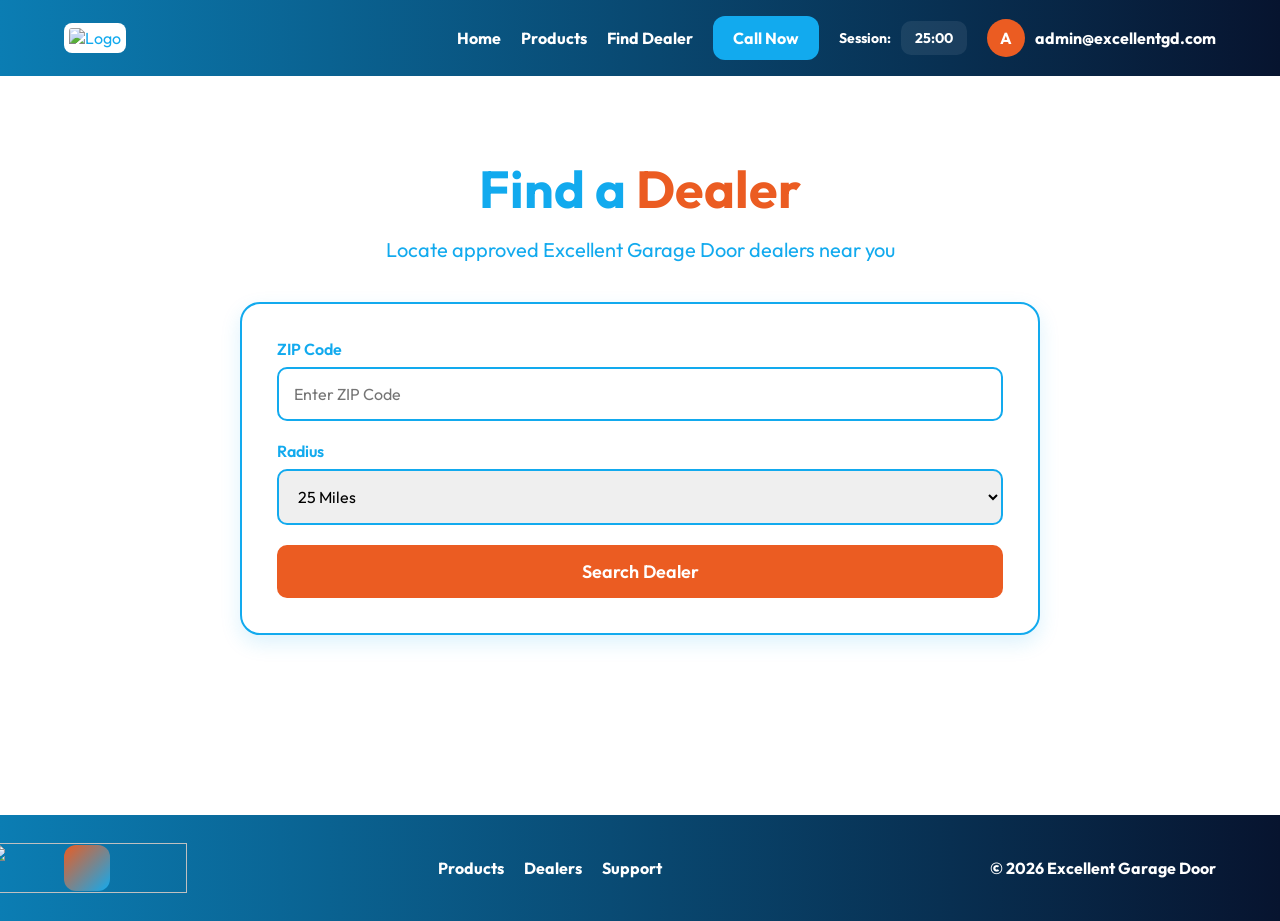
==== Find a Dealer.html @ b031a854 "Add files via upload" ====
<!DOCTYPE html>
<html lang="en">
<head>
<meta charset="UTF-8">
<meta name="viewport" content="width=device-width, initial-scale=1.0">
<title>Find Dealer</title>

<link href="https://fonts.googleapis.com/css2?family=Outfit:wght@300;400;500;600;700&display=swap" rel="stylesheet">

<style>
*{
margin:0;
padding:0;
box-sizing:border-box;
font-family:'Outfit',sans-serif;
}

body{
background:#FFFFFF;
color:#12AAEE;
overflow-x:hidden;
}

/* NAVBAR */

.navbar{
width:100%;
background:linear-gradient(90deg,#0B7DB3,#07142f);
background-color: #12AAEE;
padding:16px 5%;
display:flex;
justify-content:space-between;
align-items:center;
position:sticky;
top:0;
z-index:1000;
}

.logo img{
height:70px;
background:white;
padding:5px;
border-radius:8px;
}

.menu{
display:flex;
align-items:center;
gap:20px;
}

.menu a{
text-decoration:none;
color:white;
font-weight:500;
transition:.3s;
}

.menu a:hover{
color:#EB5C22;
}

.call-btn{
/* background:linear-gradient(135deg,#EB5C22,#12AAEE); */
background-color: #12AAEE;
padding:12px 20px;
border-radius:12px;
color:white;
}

.hamburger{
display:none;
font-size:30px;
color:white;
cursor:pointer;
}

/* SESSION */

.session{
display:flex;
align-items:center;
gap:10px;
color:white;
font-size:14px;
}

.session-box{
background:rgba(255,255,255,0.08);
padding:8px 14px;
border-radius:10px;
color:white;
font-weight:bold;
}

/* PROFILE */

.profile{
display:flex;
align-items:center;
gap:10px;
color:white;
}

.profile-icon{
width:38px;
height:38px;
border-radius:50%;
/* background:linear-gradient(135deg,#EB5C22,#12AAEE); */
background-color: #EB5C22;
display:flex;
justify-content:center;
align-items:center;
font-weight:bold;
color:white;
}

/* HERO */

.hero{
padding:80px 5%;
text-align:center;
}

.hero h1{
font-size:52px;
color:#12AAEE;
}

.hero span{
color:#EB5C22;
}

.hero p{
margin-top:15px;
font-size:20px;
}

/* SEARCH BOX */

.search-box{
max-width:800px;
margin:40px auto;
background:#FFFFFF;
border:2px solid #12AAEE;
padding:35px;
border-radius:20px;
box-shadow:0 8px 20px rgba(18,170,238,0.15);
}

.input-group{
margin-bottom:20px;
text-align:left;
}

.input-group label{
display:block;
margin-bottom:8px;
font-weight:600;
}

input,select{
width:100%;
padding:15px;
border:2px solid #12AAEE;
border-radius:10px;
font-size:16px;
outline:none;
}

button{
width:100%;
padding:15px;
background:#EB5C22;
color:#FFFFFF;
border:none;
border-radius:10px;
font-size:18px;
font-weight:600;
cursor:pointer;
}

.result-box{
margin-top:25px;
padding:20px;
background:#12AAEE;
color:#FFFFFF;
border-radius:12px;
}

/* FOOTER */

.footer{
background:linear-gradient(90deg,#12AAEE,#EB5C22);
padding:25px;
text-align:center;
color:#FFFFFF;
margin-top:60px;
}

/* FOOTER */

.footer{
background:linear-gradient(90deg,#0B7DB3,#07142f);
padding:30px 5%;
color:white;
display:flex;
justify-content:space-between;
align-items:center;
flex-wrap:wrap;
gap:20px;
}

.footer-logo{
width:46px;
height:46px;
border-radius:12px;
background:linear-gradient(135deg,#EB5C22,#12AAEE);
display:flex;
justify-content:center;
align-items:center;
font-weight:bold;
}

.footer-links{
display:flex;
gap:20px;
}

.footer-links a{
color:white;
text-decoration:none;
}

.footer-links a:hover{
color:#EB5C22;
}

/* MOBILE */

@media(max-width:768px){

.hamburger{
display:block;
}

.menu{
display:none;
position:absolute;
top:80px;
left:0;
width:100%;
background:#12AAEE;
flex-direction:column;
padding:20px;
text-align:center;
gap:18px;
}

.menu.active{
display:flex;
}

.menu a{
padding:12px 0;
}

.hero h1{
font-size:36px;
}

.hero p{
font-size:16px;
}

.search-box{
padding:20px;
}

.footer{
flex-direction:column;
text-align:center;
}
}
</style>
</head>

<body>

<!-- NAVBAR -->

<nav class="navbar">

<div class="logo">
<img src="images/logo1.svg" alt="Logo">
</div>

<div class="hamburger" id="hamburger">☰</div>

<div class="menu" id="menu">

<a href="index.html"><b>Home</b></a>
<a href="Products.html"><b>Products</b></a>
<a href="Find a Dealer.html"><b>Find Dealer</b></a>
<a href="#" class="call-btn"><b>Call Now</b></a>

<div class="session">
<span><b>Session:</b></span>
<div class="session-box" id="sessionTimer"><b>25:00</b></div>
</div>

<div class="profile">
<div class="profile-icon">A</div>
<span><b>admin@excellentgd.com</b></span>
</div>

</div>

</nav>

<!-- HERO -->

<section class="hero">

<h1>Find a <span>Dealer</span></h1>
<p>Locate approved Excellent Garage Door dealers near you</p>

<div class="search-box">

<div class="input-group">
<label>ZIP Code</label>
<input type="text" placeholder="Enter ZIP Code">
</div>

<div class="input-group">
<label>Radius</label>
<select>
<option>25 Miles</option>
<option>50 Miles</option>
<option>100 Miles</option>
</select>
</div>

<button>Search Dealer</button>

<!-- <div class="result-box">
Nearest Dealer: Excellent Garage Chennai<br>
Distance: 12 Miles
</div> -->

</div>

</section>

<!-- FOOTER -->

<footer class="footer">

<div class="footer-logo"><img src="images/logo1.jpg" alt="" height="50px" width="200px"></div>

<div class="footer-links">
<a href="#"><b>Products</b></a>
<a href="#"><b>Dealers</b></a>
<a href="#"><b>Support</b></a>
</div>

<p><b>© 2026 Excellent Garage Door</b></p>

</footer>   

<script>
const hamburger=document.getElementById("hamburger");
const menu=document.getElementById("menu");

hamburger.addEventListener("click",function(){
menu.classList.toggle("active");
});
</script>

</body>
</html>
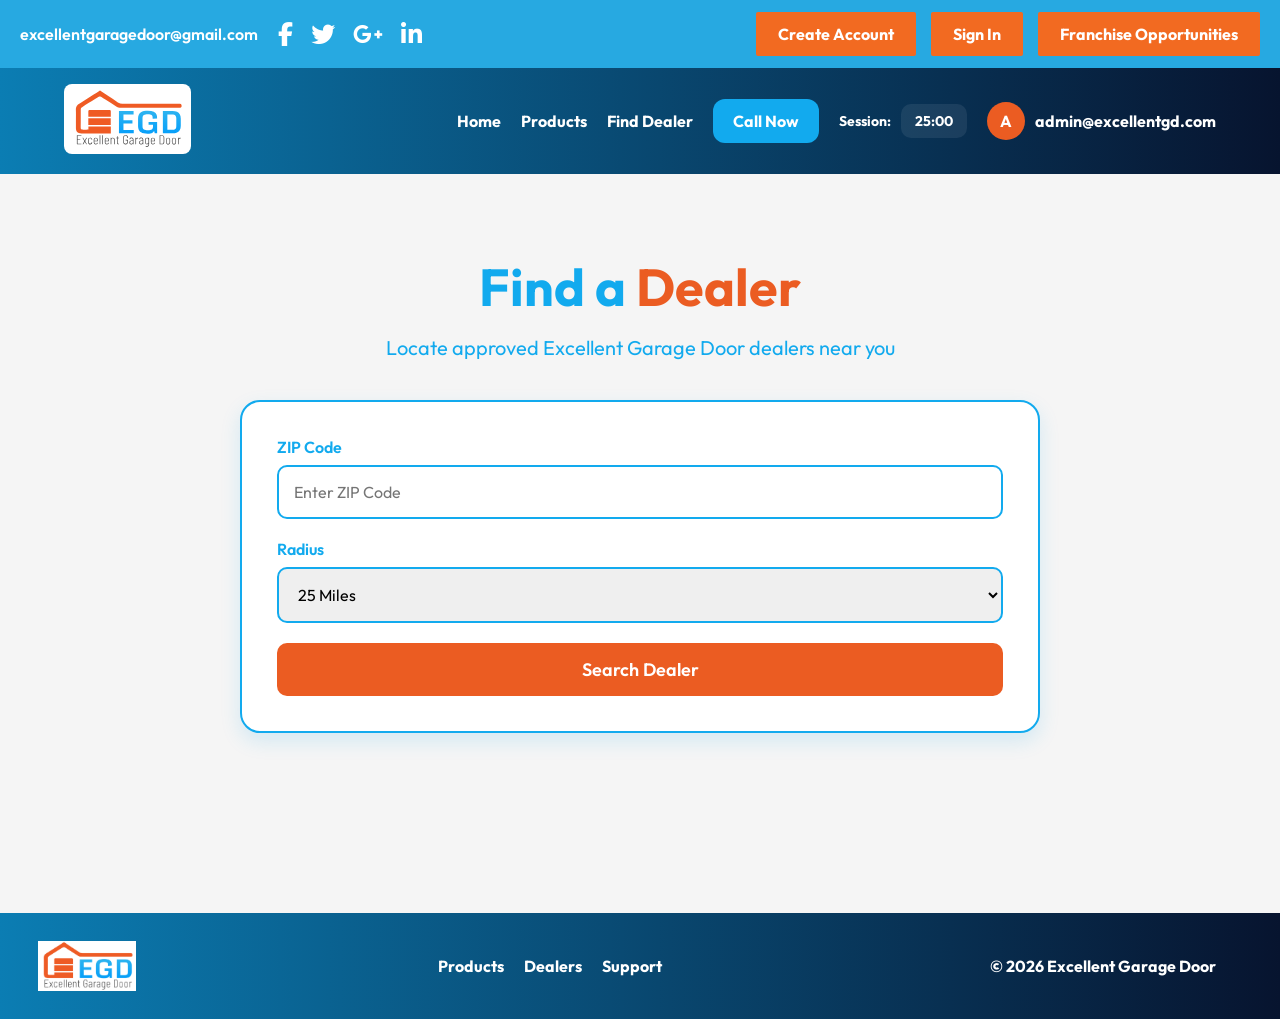
==== commit 9d852c56: "Update Find a Dealer.html" ====
--- a/Find a Dealer.html
+++ b/Find a Dealer.html
@@ -6,6 +6,9 @@
 <title>Find Dealer</title>
 
 <link href="https://fonts.googleapis.com/css2?family=Outfit:wght@300;400;500;600;700&display=swap" rel="stylesheet">
+ <!-- Font Awesome -->
+  <link rel="stylesheet"
+  href="https://cdnjs.cloudflare.com/ajax/libs/font-awesome/6.5.1/css/all.min.css"/>
 
 <style>
 *{
@@ -20,6 +23,136 @@
 color:#12AAEE;
 overflow-x:hidden;
 }
+
+
+
+
+  body{
+      background:#f5f5f5;
+    }
+
+    /* TOP HEADER */
+    .top-header{
+      width:100%;
+      background:#27a9e1;
+      padding:12px 20px;
+    }
+
+    .header-container{
+      max-width:1400px;
+      margin:auto;
+      display:flex;
+      justify-content:space-between;
+      align-items:center;
+      flex-wrap:wrap;
+      gap:15px;
+    }
+
+    /* LEFT SIDE */
+    .left-section{
+      display:flex;
+      align-items:center;
+      gap:20px;
+      flex-wrap:wrap;
+    }
+
+    .email{
+      color:#fff;
+      font-size:16px;
+      font-weight:600;
+    }
+
+    .social-icons{
+      display:flex;
+      gap:18px;
+    }
+
+    .social-icons a{
+      color:#fff;
+      text-decoration:none;
+      font-size:24px;
+      font-weight:bold;
+      transition:0.3s;
+    }
+
+    .social-icons a:hover{
+      transform:scale(1.1);
+      opacity:0.8;
+    }
+
+    /* RIGHT SIDE */
+    .right-section{
+      display:flex;
+      gap:15px;
+      flex-wrap:wrap;
+    }
+
+    .btn{
+      background:#f26a21;
+      color:#fff;
+      text-decoration:none;
+      padding:12px 22px;
+      font-size:16px;
+      font-weight:bold;
+      border-radius:2px;
+      transition:0.3s;
+      white-space:nowrap;
+    }
+
+    .btn:hover{
+      background:#d95c1d;
+    }
+
+    /* RESPONSIVE */
+    @media (max-width:768px){
+
+      .header-container{
+        flex-direction:column;
+        align-items:center;
+        text-align:center;
+      }
+
+      .left-section{
+        flex-direction:column;
+        gap:12px;
+      }
+
+      .social-icons{
+        justify-content:center;
+      }
+
+      .right-section{
+        justify-content:center;
+      }
+
+      .btn{
+        padding:10px 16px;
+        font-size:14px;
+      }
+
+      .email{
+        font-size:14px;
+      }
+    }
+
+    @media (max-width:480px){
+
+      .right-section{
+        width:100%;
+        flex-direction:column;
+      }
+
+      .btn{
+        width:100%;
+        text-align:center;
+      }
+
+      .social-icons a{
+        font-size:20px;
+      }
+    }
+
+    
 
 /* NAVBAR */
 
@@ -287,6 +420,43 @@
 
 <body>
 
+    <!-- Top Header -->
+
+  <div class="top-header">
+
+    <div class="header-container">
+
+      <!-- LEFT -->
+      <div class="left-section">
+
+        <div class="email">
+          excellentgaragedoor@gmail.com
+        </div>
+
+        <div class="social-icons">
+          <a href="#"><i class="fab fa-facebook-f"></i></a>
+          <a href="#"><i class="fab fa-twitter"></i></a>
+          <a href="#"><i class="fab fa-google-plus-g"></i></a>
+          <a href="#"><i class="fab fa-linkedin-in"></i></a>
+        </div>
+
+      </div>
+
+      <!-- RIGHT -->
+      <div class="right-section">
+
+        <a href="#" class="btn">Create Account</a>
+
+        <a href="#" class="btn">Sign In</a>
+
+        <a href="#" class="btn">Franchise Opportunities</a>
+
+      </div>
+
+    </div>
+
+  </div>
+
 <!-- NAVBAR -->
 
 <nav class="navbar">
@@ -378,4 +548,4 @@
 </script>
 
 </body>
-</html>+</html>
